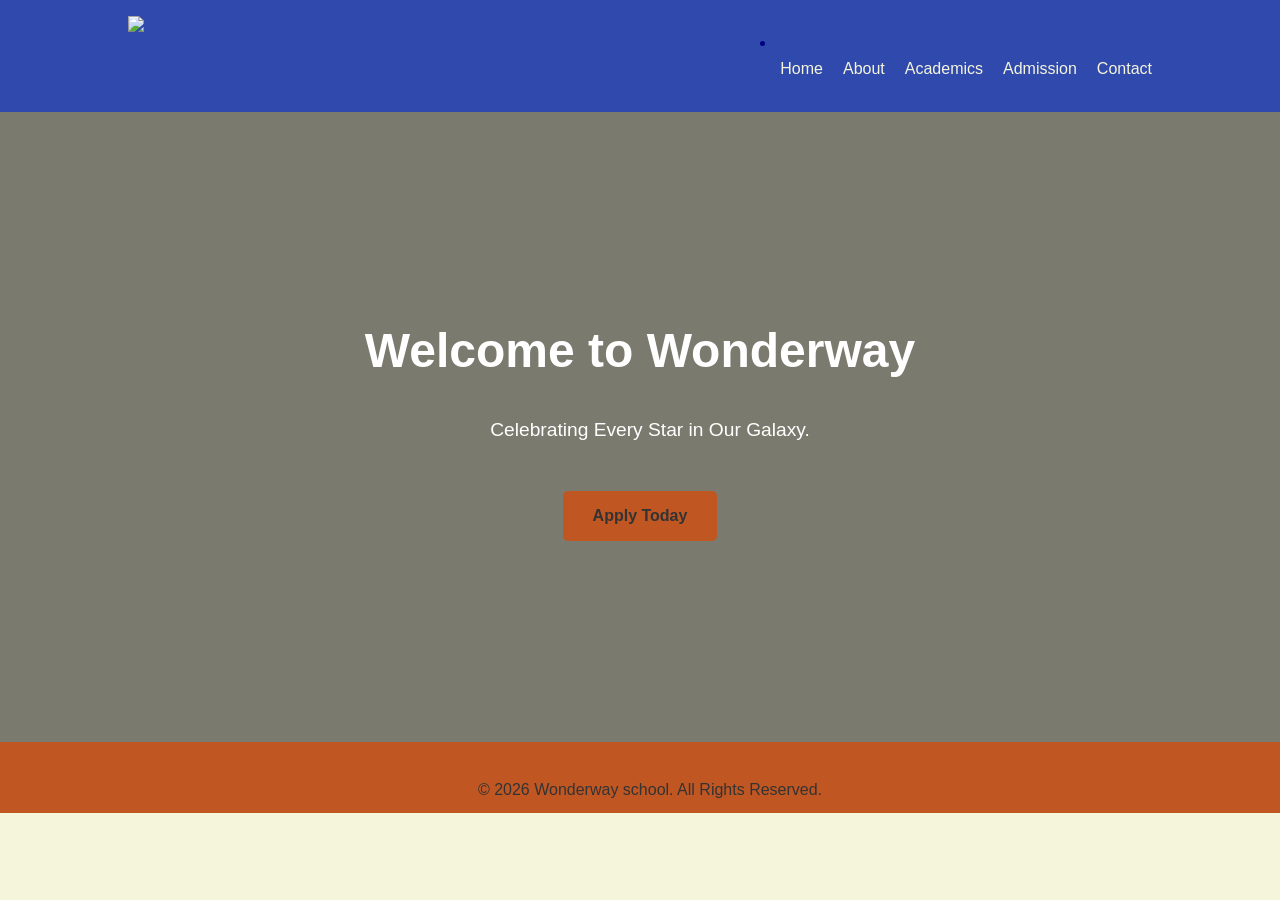
==== index.html @ 47995414 "Add files via upload" ====
<!DOCTYPE html>
<html lang="en">
<head>
    <meta charset="UTF-8">
    <meta name="viewport" content="width=device-width, initial-scale=1.0">
    <title> WonderWay Academy | Excellence in Education</title>
    <link rel="stylesheet" href="style.css">
</head>
<body>
    <header>
        <nav class="navbar">
            <div class="logo">
 <img src="img/ion.jpg">
</div>
      <li><ul class="nav-links">
    <li><a href="index.html">Home</a></li>
    <li><a href="about.html">About</a></li>
    <li><a href="academics.html">Academics</a></li>
    <li><a href="admissions.html">Admission</a></li>
    <li><a href="contact.html">Contact</a></li>
</ul></li>
            </ul>
        </nav>
    </header>
    <section class="hero slideshow">
        <div class="hero-content">
        <h1>Welcome to Wonderway</h1>
        <p> Celebrating Every Star in Our Galaxy. </p>
            <a href= "admissions.html"class="btn">Apply Today</a>
        </div>
    </section>
      <footer>
        <p>&copy; 2026 Wonderway school. All Rights Reserved.</p>
    </footer>
</body>
</html>
---- style.css ----
/* General Styles */
* {
    margin: 0;
    padding: 0;
    box-sizing: border-box;
    font-family: 'Segoe UI', Tahoma, Geneva, Verdana, sans-serif;
}

body {
    line-height: 1.6;
    color: navy;
    background-color:beige;
}
/* Navigation */
.navbar {
    display: flex;
    justify-content: space-between;
    align-items: center;
    padding: 1rem 10%;
    background-color:#3049AD;
/* Dark Green School Theme */
}
.logo {
    align-items:left;
    height: 80px;
    width:  90px;
    display: flex;
    margin-left: 0px;
    border-image:500px;
}
.nav-links {
    list-style: none;
    display: flex;
}


.nav-links li {
    margin-left: 20px;
}

.nav-links a {
    text-decoration: none;
    color: beige;
    transition: color 0.3s;
}

.nav-links a:hover {
    color: #333;
    background-color:#82C8E5
}

/* Hero Section */
.hero {
    height: 70vh;
    background: linear-gradient(rgba(0,0,0,0.5), rgba(0,0,0,0.5)),
                url('img/wh.jpg');
    background-size: cover;
    background-position: center;
    display: flex;
    align-items: center;
    justify-content: center;
    text-align: center;
    color: white;
}

.hero-content h1 {
    font-size: 3rem;
    margin-bottom: 10px;
}
.hero-content p {
    font-size: 1.2rem;
    margin-bottom: 25px;
}

.btn {
    display: inline-block;
    background: #C05723;
    color: #333;
    padding: 12px 30px;
    text-decoration: none;
    border-radius: 5px;
    font-weight: bold;
    margin-top: 20px;
}
.features {
    display: flex;
    justify-content: space-around;
    padding: 50px 10%;
    background: #D1D9D4;
}

.card {
    background: #FFFDF5;
    padding: 20px;
    width: 30%;
    border-radius: 8px;
    box-shadow: 0 4px 8px rgba(0,0,0,0.1);
    text-align: center;
}

.card h3 {
    color: #004d40;
    margin-bottom: 10px;
}

/* Footer */
footer {
    text-align: center;
    padding: 10px;
    background: #C05723;
    color: #333;
}
Specific Styling */
.page-banner {
    background: #e0f2f1;
    padding: 60px 10%;
    text-align: center;
}

.container {
    padding: 50px 10%;
}

.admission-grid {
    display: grid;
    grid-template-columns: 1fr 1fr;
    gap: 50px;
}

.step-card {
    display: flex;
    gap: 20px;
    margin-bottom: 30px;
    background: #fdfbf7;
    padding: 20px;
    border-radius: 10px;
}

.step-card span {
    font-size: 2rem;
    font-weight: bold;
    color: #ffb74d; /* Warm orange */
}

/* The Enrollment Form */
.enroll-form {
    background: white;
    padding: 30px;
    border-radius: 15px;
    box-shadow: 0 5px 15px rgba(0,0,0,0.1);
}

.enroll-form label {
    display: block;
    margin-top: 15px;
    font-weight: bold;
}

.enroll-form input, .enroll-form select, .enroll-form textarea {
    width: 100%;
    padding: 10px;
    margin-top: 5px;
    border: 1px solid #ccc;
    border-radius: 5px;
}

.btn-submit {
    margin-top: 20px;
    background: #006064;
    color: white;
    padding: 15px;
    width: 100%;
    border: none;
    border-radius: 5px;
    cursor: pointer;
    font-size: 1.1rem;
}
.page-banner h1,p{
    margin-left:20px;
    margin-top: 25px;
}
.img{
     margin: 20px;
     align-items:center;
     padding-bottom: 10px;
}
.content-section h2,h3{ 
      margin-left:15px;
}
.content-section {
      margin-left:15px;
      margin-top:15px;
      margin-right:15px;
      padding:10px;
}
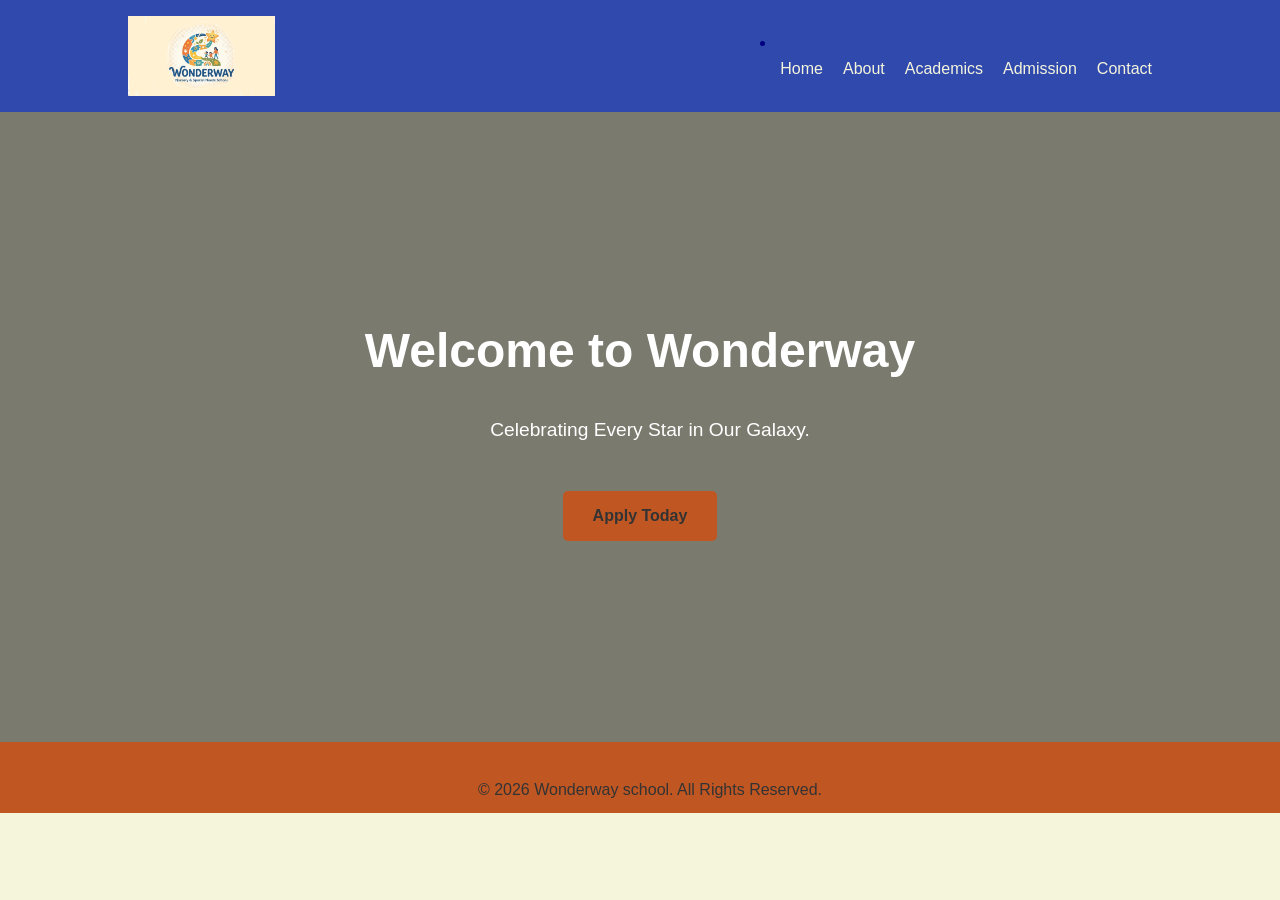
==== commit 13b8b1bb: "Fix image source path in index.html" ====
--- a/index.html
+++ b/index.html
@@ -10,7 +10,7 @@
     <header>
         <nav class="navbar">
             <div class="logo">
- <img src="img/ion.jpg">
+ <img src="ion.jpg">
 </div>
       <li><ul class="nav-links">
     <li><a href="index.html">Home</a></li>
@@ -33,4 +33,4 @@
         <p>&copy; 2026 Wonderway school. All Rights Reserved.</p>
     </footer>
 </body>
-</html>+</html>
--- a/style.css
+++ b/style.css
@@ -192,4 +192,102 @@
       margin-top:15px;
       margin-right:15px;
       padding:10px;
-}+}
+/* Layout for Sub-pages */
+.content-section {
+    padding: 60px 10%;
+    text-align: center;
+}
+
+.content-section h2 {
+    color: navy;
+    margin-bottom: 20px;
+    font-size: 2.5rem;
+}
+
+/* Academics Grid */
+.academic-grid {
+    display: grid;
+    grid-template-columns: repeat(auto-fit, minmax(250px, 1fr));
+    gap: 20px;
+    margin-top: 30px;
+}
+
+.dept {
+    background:white;
+    padding: 20px;
+    border-radius: 10px;
+}
+
+
+  .slider{
+    width: 600px;
+    height: 350px;
+    margin: 40px auto;
+    position: relative;
+    overflow: hidden;
+    border-radius: 10px;
+  }
+
+  .slides{
+    display: flex;
+    width: 300%;
+    transition: 0.5s;
+  }
+
+  .slides img{
+    width: 600px;
+    height: 350px;
+  }
+
+  input{
+    display: none;
+  }
+
+  #slide1:checked ~ .slider .slides{
+    margin-left: 0;
+  }
+
+  #slide2:checked ~ .slider .slides{
+    margin-left: -100%;
+  }
+
+  #slide3:checked ~ .slider .slides{
+    margin-left: -200%;
+  }
+
+   #slide4:checked 
+~ .slider .slides{
+    margin-left: -300%;
+  }
+
+#slide5:checked 
+~ .slider .slides{
+    margin-left: -400%;
+  }
+
+#slide6:checked 
+~ .slider .slides{
+    margin-left: -500%;
+  }
+
+  .navigation{
+    margin-top: 15px;
+  }
+
+  .navigation label{
+    cursor: pointer;
+    padding: 10px 15px;
+    background:orange;
+    color: white;
+    border-radius:20px;
+    margin: 5px;
+  }
+
+  .navigation label:hover{
+    background: bisque;
+  }
+.contact-form{
+    margin:50px;
+    padding:10px;
+}
